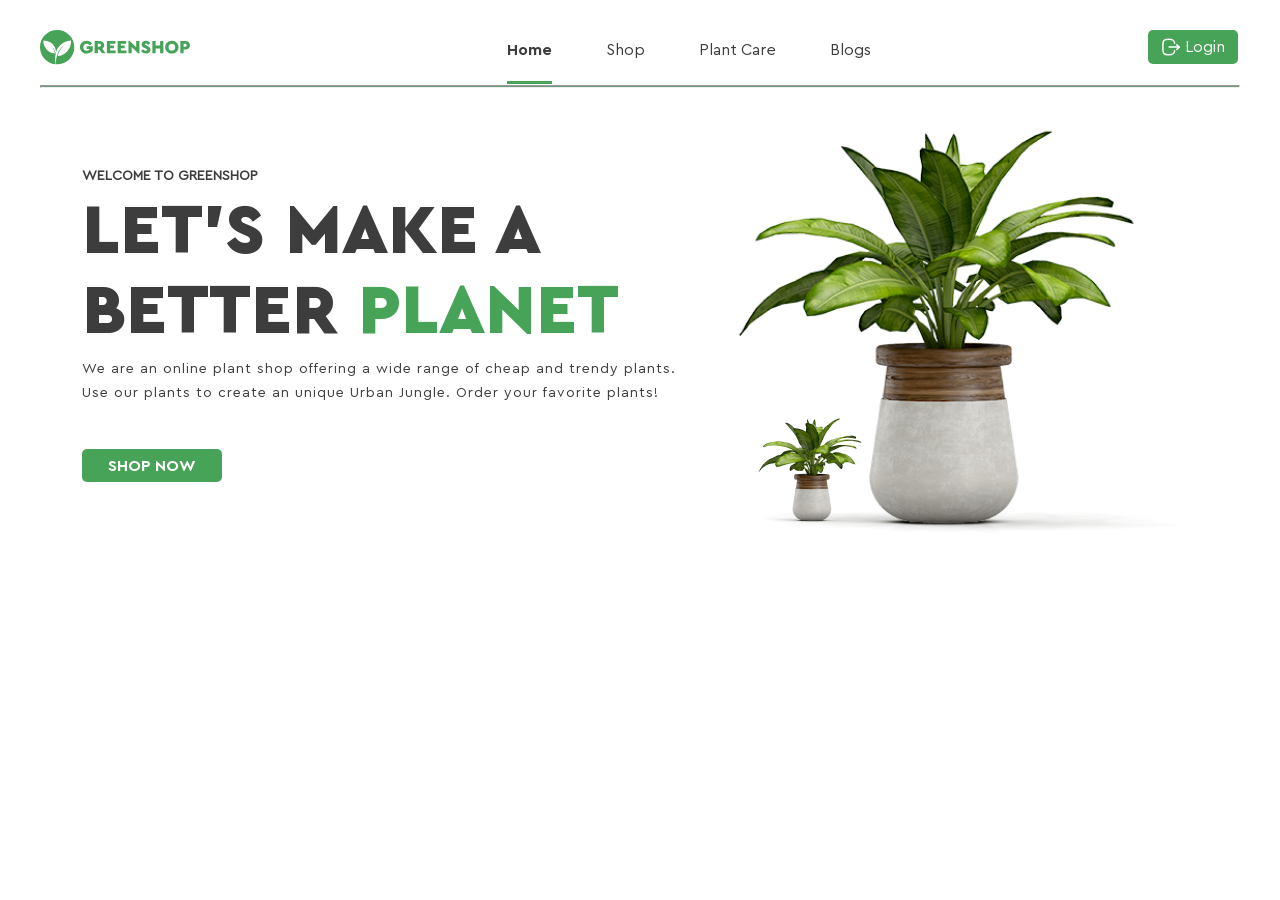
==== index.html @ c68e1c9a "corrected all errors" ====
<!DOCTYPE html>
<html lang="en">
  <head>
    <meta charset="UTF-8" />
    <meta name="viewport" content="width=device-width, initial-scale=1.0" />
    <title>GreenShop</title>
    <link rel="stylesheet" href="styles/reset.css" />
    <link rel="stylesheet" href="styles/style.css" />
  </head>
  <body>
    <header class="container">
      <div class="header-info">
        <div class="header-logo">
          <a href="#"></a>
          <svg
            width="150"
            height="35"
            viewBox="0 0 150 35"
            fill="none"
            xmlns="http://www.w3.org/2000/svg">
            <path
              d="M17.15 0C7.67748 0 0 7.67746 0 17.15C0 26.0201 6.73548 33.3175 15.3711 34.207C14.8496 29.9134 15.0436 26.4001 15.7067 23.5135C15.3347 21.7225 14.4898 19.0703 12.5734 17.1864C12.5734 17.1864 13.8348 19.0784 14.5181 21.6214C14.5181 21.6255 14.5221 21.6295 14.5221 21.6335C14.5949 21.9044 14.6596 22.1793 14.7162 22.4623C14.7283 22.527 14.7404 22.5917 14.7526 22.6604C14.8051 22.9515 14.8536 23.2426 14.886 23.5418C5.19513 22.3532 3.12921 13.6569 3.35561 10.3781C13.665 10.9482 15.7754 17.8292 16.0827 22.0985C19.4585 11.0412 30.1843 10.4024 31.0697 10.3781C31.4538 18.8763 25.1509 25.5026 17.6149 26.0807C17.6635 25.8503 17.7201 25.6198 17.7767 25.3934C17.7928 25.3247 17.813 25.26 17.8333 25.1913C17.8777 25.0296 17.9222 24.8679 17.9748 24.7061C17.995 24.6374 18.0192 24.5646 18.0394 24.4959C18.096 24.318 18.1567 24.1442 18.2173 23.9663C18.2335 23.9259 18.2456 23.8854 18.2618 23.845C18.3386 23.6348 18.4195 23.4326 18.5003 23.2305C18.5084 23.2143 18.5125 23.1941 18.5205 23.1779C18.5205 23.1779 18.5205 23.1779 18.5246 23.1779C20.4571 18.5043 24.0229 15.4439 24.0229 15.4439C17.0247 19.4868 15.8441 29.9983 15.6582 34.2231C16.1514 34.2676 16.6446 34.2999 17.15 34.2999C26.6225 34.2999 34.3 26.6225 34.3 17.15C34.3 7.67746 26.6225 0 17.15 0Z"
              fill="#46A358"
            />
            <path
              d="M46.7037 10.7454C48.9718 10.7454 50.8235 11.7197 52.0242 13.4986L49.7764 15.4109C48.9718 14.287 47.9975 13.7048 46.6471 13.7048C44.5691 13.7048 43.2753 15.0713 43.2753 17.1534C43.2753 19.2719 44.6418 20.695 46.8372 20.695C48.0177 20.695 48.9556 20.2826 49.554 19.5912V19.0091H46.6673V16.2356H52.7762V20.133C52.194 21.1639 51.3693 21.9887 50.3019 22.6234C49.2346 23.242 48.0339 23.5614 46.7037 23.5614C42.9923 23.618 39.9237 20.7313 39.9763 17.1534C39.9197 13.5956 42.9923 10.6888 46.7037 10.7454Z"
              fill="#46A358"
            />
            <path
              d="M61.9576 23.3316L59.168 19.4908H57.8379V23.3316H54.6157V10.9684H59.4672C62.2204 10.9684 64.2459 12.6543 64.2459 15.2215C64.2459 16.7376 63.5141 17.995 62.2972 18.7429L65.5558 23.3316H61.9576ZM57.8338 16.681H59.4833C60.3809 16.681 60.963 16.0988 60.963 15.2215C60.963 14.3442 60.3809 13.7782 59.4833 13.7782H57.8338V16.681Z"
              fill="#46A358"
            />
            <path
              d="M66.8333 10.9684H75.4124V13.8712H70.0555V15.5773H73.876V18.2739H70.0555V20.4288H75.6388V23.3316H66.8333V10.9684Z"
              fill="#46A358"
            />
            <path
              d="M77.6441 10.9684H86.2231V13.8712H80.8663V15.5773H84.6868V18.2739H80.8663V20.4288H86.4495V23.3316H77.6441V10.9684Z"
              fill="#46A358"
            />
            <path
              d="M99.4192 10.9683V23.5579H98.3882L91.681 17.057V23.3315H88.4588V10.7419H89.4897L96.197 17.1499V10.9683H99.4192Z"
              fill="#46A358"
            />
            <path
              d="M103.264 19.135C103.996 20.1094 104.764 20.7279 106.017 20.7279C106.862 20.7279 107.291 20.4288 107.291 19.8264C107.291 19.2846 107.008 19.1148 106.033 18.6822L104.76 18.1203C102.718 17.2187 101.631 16.0584 101.631 14.3927C101.631 12.2014 103.43 10.7379 105.957 10.7379C107.998 10.7379 109.442 11.7123 110.19 13.2283L108.035 14.8778C107.436 13.9803 106.874 13.5679 105.993 13.5679C105.318 13.5679 104.889 13.8307 104.889 14.3563C104.889 14.8051 105.152 15.0517 105.957 15.367L107.38 15.9654C109.535 16.867 110.545 17.9505 110.545 19.6929C110.545 22.0904 108.576 23.5539 106.009 23.5539C103.782 23.5539 101.982 22.4866 101.081 20.7805L103.264 19.135Z"
              fill="#46A358"
            />
            <path
              d="M112.393 10.9684H115.615V15.4843H120.131V10.9684H123.353V23.3316H120.131V18.3871H115.615V23.3316H112.393V10.9684Z"
              fill="#46A358"
            />
            <path
              d="M131.843 10.7419C135.441 10.6651 138.607 13.6084 138.53 17.1499C138.603 20.7279 135.441 23.6145 131.843 23.5579C128.229 23.6145 125.116 20.7279 125.193 17.1499C125.116 13.6084 128.229 10.6692 131.843 10.7419ZM131.859 13.7014C129.874 13.7014 128.488 15.1083 128.488 17.1499C128.488 18.1809 128.807 19.0218 129.426 19.6606C130.044 20.2791 130.869 20.5985 131.859 20.5985C133.772 20.5985 135.231 19.2118 135.231 17.1499C135.235 15.1083 133.772 13.7014 131.859 13.7014Z"
              fill="#46A358"
            />
            <path
              d="M140.374 10.9684H145.226C147.979 10.9684 150.004 12.6543 150.004 15.2215C150.004 17.7524 147.926 19.4908 145.226 19.4908H143.596V23.3316H140.374V10.9684ZM145.242 16.681C146.139 16.681 146.721 16.0988 146.721 15.2215C146.721 14.3442 146.139 13.7782 145.242 13.7782H143.592V16.681H145.242Z"
              fill="#46A358"
            />
          </svg>
        </div>
        <nav class="header-nav">
          <ul class="header-nav_list">
            <li><a href="#" class="active">Home</a></li>
            <li><a href="#">Shop</a></li>
            <li><a href="#">Plant Care</a></li>
            <li><a href="#">Blogs</a></li>
          </ul>
        </nav>
        <div class="btn">
          <svg
            width="20"
            height="20"
            viewBox="0 0 20 20"
            fill="none"
            xmlns="http://www.w3.org/2000/svg"
          >
            <path
              d="M18.1601 10.1006H8.12598"
              stroke="white"
              stroke-width="1.5"
              stroke-linecap="round"
              stroke-linejoin="round"
            />
            <path
              d="M15.7212 7.67059L18.1612 10.1006L15.7212 12.5306"
              stroke="white"
              stroke-width="1.5"
              stroke-linecap="round"
              stroke-linejoin="round"
            />
            <path
              d="M13.6342 6.35826C13.3592 3.37493 12.2425 2.2916 7.80082 2.2916C1.88332 2.2916 1.88332 4.2166 1.88332 9.99993C1.88332 15.7833 1.88332 17.7083 7.80082 17.7083C12.2425 17.7083 13.3592 16.6249 13.6342 13.6416"
              stroke="white"
              stroke-width="1.5"
              stroke-linecap="round"
              stroke-linejoin="round"
            />
          </svg>
          <a
            href="https://0lasonova.github.io/Homework3/greenshop.html?"
            target="_blank"
            class="btn-logout"
            >Login</a
          >
        </div>
      </div>
      <hr class="hr_header-info" />
    </header>
    <main class="container">
      <section class="banner">
        <div class="banner-text">
          <h6>Welcome to Greenshop</h6>
          <h1>
            Let’s Make a Better <span class="banner-text-h1word">Planet</span>
          </h1>
          <p>
            We are an online plant shop offering a wide range of cheap and
            trendy plants. Use our plants to create an unique Urban Jungle.
            Order your favorite plants!
          </p>
          <div class="btn">
            <a href="https://0lasonova.github.io/Homework3/greenshop.html?"
              >Shop now</a
            >
          </div>
        </div>
        <div class="banner-pic">
          <img
            class="banner-pic-min"
            src="images/main-img.png"
            alt="main-img"
          />
        </div>
      </section>
    </main>
  </body>
</html>
---- styles/style.css ----
@font-face {
  font-family: "CeraPro-Regular";
  src: url("../fonts/CeraPro-Regular.woff2") format("woff2");
  font-weight: 400;
  font-style: normal;
}
@font-face {
  font-family: "CeraPro-Bold";
  src: url("../fonts/CeraPro-Bold.woff2") format("woff2");
  font-weight: 700;
  font-style: normal;
}
@font-face {
  font-family: "CeraPro-Black";
  src: url("../fonts/CeraPro-Black.woff2") format("woff2");
  font-weight: 900;
  font-style: normal;
}

.container {
  max-width: 1200px;
  margin: 0 auto;
}

body {
  font-family: "CeraPro-Regular";
  font-weight: 400;
}

header {
  padding-top: 30px;
}

.header-info {
  margin-bottom: 16px;
}

.header-nav,
.header-logo,
.header-button,
.banner-text,
.banner-picture {
  display: inline-block;
  vertical-align: middle;
  font-size: 16px;
}

a {
  text-decoration: none;
  color: #3d3d3d;
}
ul {
  list-style-type: none;
  margin: 0;
}

.btn {
  display: inline-block;
  width: 90px;
  background: #46a358;
  color: #ffffff;
  text-align: center;
  padding: 7px;
  font-size: 16px;
  border-radius: 5px;
  cursor: pointer;
  vertical-align: top;
}

.btn svg {
  display: inline-block;
  vertical-align: middle;
}
.btn a {
  color: #ffffff;
  display: inline-block;
  vertical-align: middle;
}

.btn:hover {
  background-color: #d1d1d1;
}

.header-nav {
  width: calc(100% - 250px);
  text-align: center;
}

.header-nav a.active {
  font-family: "CeraPro-Bold";
  font-weight: 700;

  border-bottom: 3px solid;
  border-color: #46a358;
  padding-bottom: 23px;
}

.header-nav_list li {
  margin: 0 25px;
  display: inline-block;
  vertical-align: middle;
}

.hr_header-info {
  background-color: #709978;
  height: 0.3px;
  margin: 0;
  margin-bottom: 12px;
}

.banner {
  font-size: 16px;
  height: 450px;
}
.banner .btn {
  font-family: "CeraPro-Bold";
  width: 140px;
  margin-top: 44px;
  text-transform: uppercase;
}
div.btn:hover {
  color: #46a358;
}

.banner-text {
  vertical-align: top;
  width: 647px;
  padding-left: 42px;
  padding-top: 68px;
  color: #3d3d3d;
}
.banner-text h6 {
  text-transform: uppercase;
  font-size: 14px;
  margin: 0;
  color: #3d3d3d;
}
.banner-text h1 {
  font-family: "CeraPro-Black";
  font-weight: 900;
  font-size: 70px;
  text-transform: uppercase;
  margin: 7px 0 5px 0;
  color: #3d3d3d;
}
.banner-text-h1word {
  color: #46a358;
}

.banner-text p {
  font-family: "CeraPro-Regular";
  font-weight: 400;
  font-size: 14px;
  letter-spacing: 1px;
  margin: 0;
  color: #3d3d3d;
  line-height: 24px;
}
.banner-pic {
  display: inline-block;
}
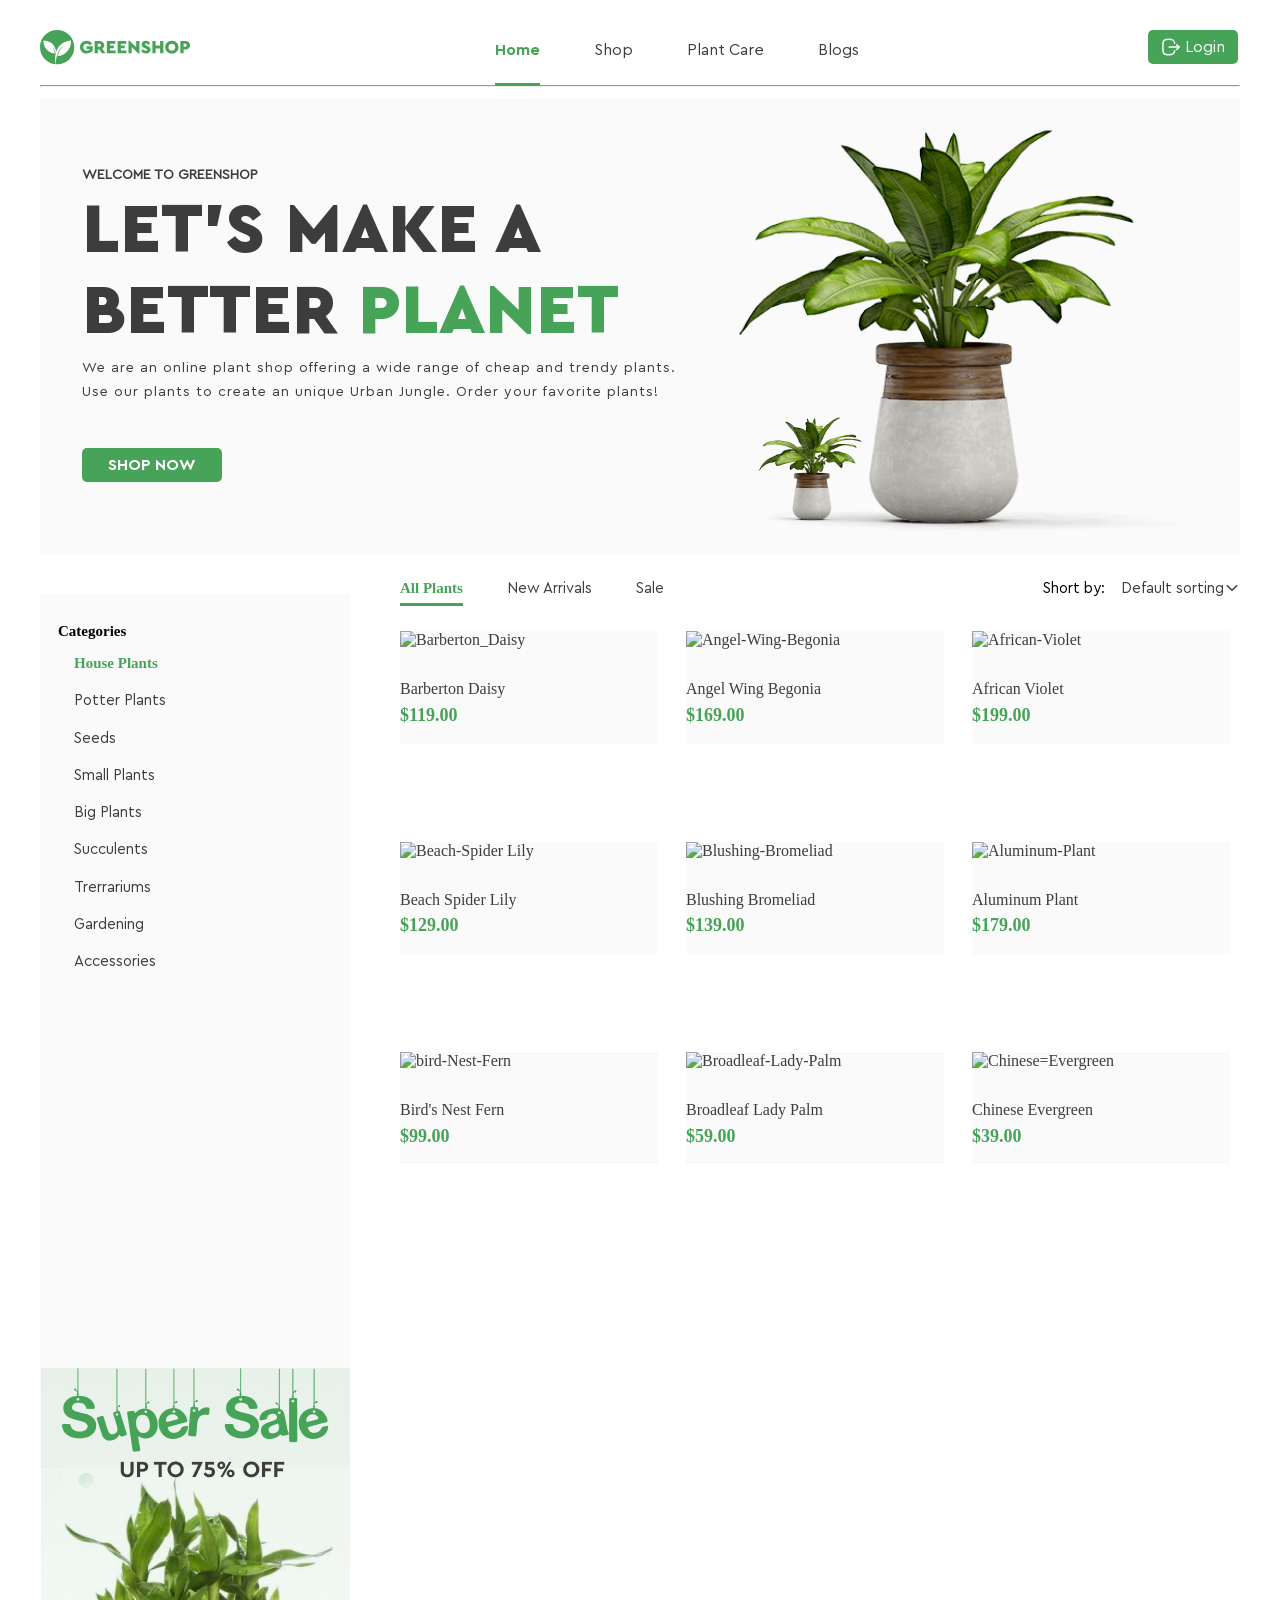
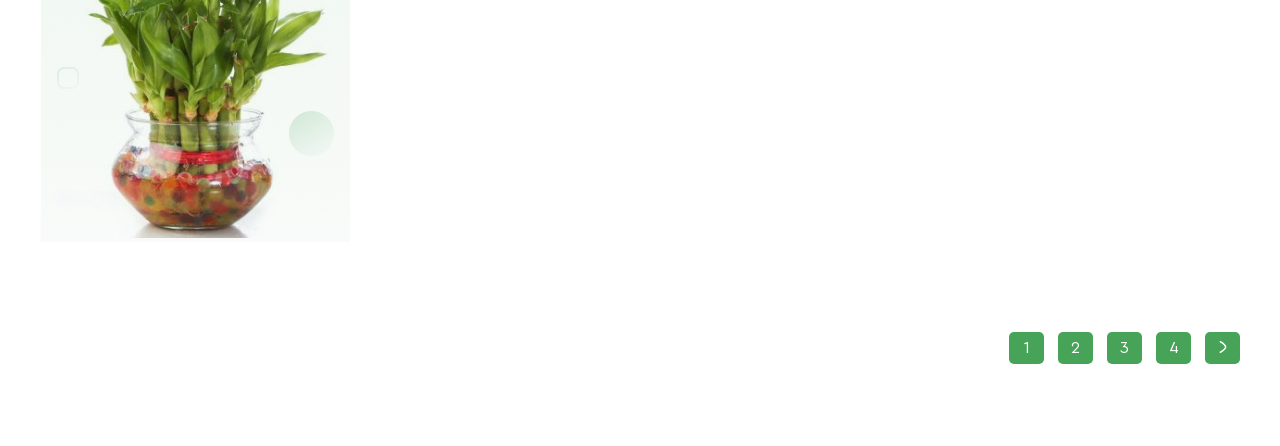
==== commit 48d68dcc: "added header" ====
--- a/index.html
+++ b/index.html
@@ -110,30 +110,194 @@
     </header>
     <main class="container">
       <section class="banner">
-        <div class="banner-text">
-          <h6>Welcome to Greenshop</h6>
-          <h1>
-            Let’s Make a Better <span class="banner-text-h1word">Planet</span>
-          </h1>
-          <p>
-            We are an online plant shop offering a wide range of cheap and
-            trendy plants. Use our plants to create an unique Urban Jungle.
-            Order your favorite plants!
-          </p>
-          <div class="btn">
-            <a href="https://0lasonova.github.io/Homework3/greenshop.html?"
-              >Shop now</a
-            >
-          </div>
-        </div>
-        <div class="banner-pic">
-          <img
-            class="banner-pic-min"
-            src="images/main-img.png"
-            alt="main-img"
-          />
-        </div>
+          <div class="banner-text">
+            <h6>Welcome to Greenshop</h6>
+            <h1>
+              Let’s Make a Better <span class="banner-text-h1word">Planet</span>
+            </h1>
+            <p>
+              We are an online plant shop offering a wide range of cheap and
+              trendy plants. Use our plants to create an unique Urban Jungle.
+              Order your favorite plants!
+            </p>
+            <div class="btn">
+              <a href="https://0lasonova.github.io/Homework3/greenshop.html?"
+                >Shop now</a
+              >
+            </div>
+          </div>
+          <div class="banner-pic">
+            <img
+              class="banner-pic-min"
+              src="images/img-banner.png"
+              alt="main-img"
+            />
+          </div>
       </section>
+      <aside class="sidebar">
+        <div class="sidebar_list">
+          <p>Categories</p>
+          <ul>
+            <li><a class="active" href="">House Plants</a></li>
+            <li><a href="">Potter Plants</a></li>
+            <li><a href="">Seeds</a></li>
+            <li><a href="">Small Plants</a></li>
+            <li><a href="">Big Plants</a></li>
+            <li><a href="">Succulents</a></li>
+            <li><a href="">Trerrariums</a></li>
+            <li><a href="">Gardening</a></li>
+            <li><a href="">Accessories</a></li>
+          </ul>
+        </div>
+        <span>
+          <a href="#"><img src="images/aside-banner.png" alt="" /></a>
+        </span>
+      </aside>
+      <div class="content">
+        <div class="content_nav">
+          <div class="content_nav-left">
+            <a class="active" href="">All Plants</a>
+            <a href="">New Arrivals</a>
+            <a href="">Sale</a>
+          </div>
+          <div class="content_nav-right">
+            <span>Short by:</span>
+            <div class="filter">
+              <ul>
+                <li><a>Default sorting</a></li>
+              </ul>
+              <a><svg
+                  width="16"
+                  height="16"
+                  viewBox="0 0 16 16"
+                  fill="none"
+                  xmlns="http://www.w3.org/2000/svg"><path d="M12.6667 5.66669L8.00004 10.3334L3.33337 5.66669"
+                    stroke="#3D3D3D"
+                    stroke-width="1.5"
+                    stroke-linecap="round"
+                    stroke-linejoin="round"
+                  />
+                </svg>
+              </a>
+            </div>
+          </div>
+        </div>
+        <div class="card-block">
+          <div class="card-product">
+            <a href="#"
+              ><img
+                class="pic_plant"
+                src="images/image-1.png"
+                alt="Barberton_Daisy"
+            /></a>
+            <a href="#" class="name_plant">Barberton Daisy</a>
+            <p class="price_plant">$119.00</p>
+          </div>
+          <div class="card-product">
+            <a href="#"
+              ><img
+                class="name_plant"
+                src="images/image-2.png"
+                alt="Angel-Wing-Begonia"
+            /></a>
+            <a href="#" class="name_plant">Angel Wing Begonia</a>
+            <p class="price_plant">$169.00</p>
+          </div>
+          <div class="card-product">
+            <a href="#"
+              ><img
+                class="name_plant"
+                src="images/image-3.png"
+                alt="African-Violet"
+            /></a>
+            <a href="#" class="name_plant">African Violet</a>
+            <p class="price_plant">$199.00</p>
+          </div>
+          <div class="card-product">
+            <a href="#"
+              ><img
+                class="name_plant"
+                src="images/image-4.png"
+                alt="Beach-Spider Lily"
+            /></a>
+            <a href="#" class="name_plant">Beach Spider Lily</a>
+            <p class="price_plant">$129.00</p>
+          </div>
+          <div class="card-product">
+            <a href="#"
+              ><img
+                class="name_plant"
+                src="images/image-5.png"
+                alt="Blushing-Bromeliad"
+            /></a>
+            <a href="#" class="name_plant">Blushing Bromeliad</a>
+            <p class="price_plant">$139.00</p>
+          </div>
+          <div class="card-product">
+            <a href="#"
+              ><img
+                class="name_plant"
+                src="images/image-6.png"
+                alt="Aluminum-Plant"
+            /></a>
+            <a href="#" class="name_plant">Aluminum Plant</a>
+            <p class="price_plant">$179.00</p>
+          </div>
+          <div class="card-product">
+            <a href="#"
+              ><img
+                class="name_plant"
+                src="images/image-7.png"
+                alt="bird-Nest-Fern"
+            /></a>
+            <a href="#" class="name_plant">Bird's Nest Fern</a>
+            <p class="price_plant">$99.00</p>
+          </div>
+          <div class="card-product">
+            <a href="#"
+              ><img
+                class="name_plant"
+                src="images/image-8.png"
+                alt="Broadleaf-Lady-Palm"
+            /></a>
+            <a href="#" class="name_plant">Broadleaf Lady Palm</a>
+            <p class="price_plant">$59.00</p>
+          </div>
+          <div class="card-product">
+            <a href="#"
+              ><img
+                class="name_plant"
+                src="images/image-9.png"
+                alt="Chinese=Evergreen"
+            /></a>
+            <a href="#" class="name_plant">Chinese Evergreen</a>
+            <p class="price_plant">$39.00</p>
+          </div>
+        </div>
+      </div>
+      <div class="pages">
+        <ul class="pages_list">
+          <li class="active_page"><a href="#">1</a></li>
+          <li><a href="#">2</a></li>
+          <li><a href="#">3</a></li>
+          <li><a href="#">4</a></li>
+          <li>
+            <a href="#"><svg
+                width="8"
+                height="12"
+                viewBox="0 0 8 12"
+                fill="none"
+                xmlns="http://www.w3.org/2000/svg"><path
+                  d="M1.375 0.75C1.375 0.75 6.625 3.858 6.625 6C6.625 8.14125 1.375 11.25 1.375 11.25"
+                  stroke="#fff"
+                  stroke-width="1.5"
+                  stroke-linecap="round"
+                  stroke-linejoin="round">
+                </svg>
+                </a>
+          </li>
+        </ul>
+      </div>
     </main>
   </body>
 </html>
--- a/styles/style.css
+++ b/styles/style.css
@@ -21,20 +21,20 @@
   max-width: 1200px;
   margin: 0 auto;
 }
-
 body {
   font-family: "CeraPro-Regular";
   font-weight: 400;
-}
-
+  font-size: 15px;
+}
 header {
+  font-family: "CeraPro-Regular";
+  font-weight: 400;
+  font-size: 15px;
   padding-top: 30px;
 }
-
 .header-info {
   margin-bottom: 16px;
 }
-
 .header-nav,
 .header-logo,
 .header-button,
@@ -44,7 +44,6 @@
   vertical-align: middle;
   font-size: 16px;
 }
-
 a {
   text-decoration: none;
   color: #3d3d3d;
@@ -53,7 +52,6 @@
   list-style-type: none;
   margin: 0;
 }
-
 .btn {
   display: inline-block;
   width: 90px;
@@ -66,7 +64,6 @@
   cursor: pointer;
   vertical-align: top;
 }
-
 .btn svg {
   display: inline-block;
   vertical-align: middle;
@@ -76,41 +73,33 @@
   display: inline-block;
   vertical-align: middle;
 }
-
 .btn:hover {
   background-color: #d1d1d1;
 }
-
 .header-nav {
   width: calc(100% - 250px);
   text-align: center;
 }
-
 .header-nav a.active {
   font-family: "CeraPro-Bold";
   font-weight: 700;
-
   border-bottom: 3px solid;
   border-color: #46a358;
-  padding-bottom: 23px;
-}
-
+  padding-bottom: 25px;
+}
 .header-nav_list li {
   margin: 0 25px;
   display: inline-block;
   vertical-align: middle;
 }
-
 .hr_header-info {
   background-color: #709978;
-  height: 0.3px;
   margin: 0;
   margin-bottom: 12px;
 }
-
 .banner {
-  font-size: 16px;
-  height: 450px;
+  background-color: #f5f5f580;
+  font-size: 16px;
 }
 .banner .btn {
   font-family: "CeraPro-Bold";
@@ -121,7 +110,6 @@
 div.btn:hover {
   color: #46a358;
 }
-
 .banner-text {
   vertical-align: top;
   width: 647px;
@@ -146,7 +134,6 @@
 .banner-text-h1word {
   color: #46a358;
 }
-
 .banner-text p {
   font-family: "CeraPro-Regular";
   font-weight: 400;
@@ -159,3 +146,140 @@
 .banner-pic {
   display: inline-block;
 }
+.active {
+  color: #46a358;
+  font-family: "latobold";
+  font-weight: 700;
+  border-bottom: 3px solid;
+  border-color: #46a358;
+  padding-bottom: 7px;
+}
+.sidebar .active {
+  border-bottom: none;
+}
+.sidebar {
+  background-color: #f5f5f580;
+  float: left;
+  width: 310px;
+  padding-right: 63px;
+  margin-top: 40px;
+}
+.sidebar_list {
+  padding-left: 18px;
+  padding-top: 14px;
+  height: 774px;
+  width: 310px;
+}
+.sidebar_list li {
+  padding-bottom: 20px;
+}
+.sidebar_list li a:hover {
+  color: #46a358;
+  font-size: 18px;
+}
+.sidebar_list p {
+  font-family: "latoblack";
+  font-weight: 900;
+}
+.content {
+  float: right;
+  width: calc(100% - 310px);
+  margin-top: 26px;
+  justify-content: space-between;
+  padding-bottom: 30px;
+  padding-left: 50px;
+}
+.content_nav-left a {
+  margin-right: 40px;
+}
+.content_nav-left {
+  float: left;
+}
+.content_nav-right {
+  float: right;
+}
+.content_nav-right span {
+  float: left;
+}
+.content_nav-right span ul {
+  padding: 0 5px 0 8px;
+}
+ul {
+  list-style-type: none;
+  padding-left: 16px;
+  margin: 0;
+}
+a {
+  text-decoration: none;
+  color: #3d3d3d;
+}
+.filter {
+  float: right;
+  cursor: pointer;
+}
+.filter ul {
+  float: left;
+}
+.filter a {
+  float: right;
+}
+
+.card-block {
+  float: right;
+  padding-top: 31px;
+}
+.card-product {
+  background-color: #f5f5f580;
+  float: left;
+  width: 258px;
+  margin-right: 28px;
+  margin-bottom: 98px;
+}
+.card-product a {
+  font-family: "latobold";
+  font-size: 16px;
+}
+.card-product .price_plant {
+  font-family: "latobold";
+  font-weight: 700;
+  font-size: 18px;
+  margin-top: 6px;
+  color: #46a358;
+}
+.card-product:nth-child(3n + 3) {
+  margin-right: 0;
+}
+.card-product:nth-last-child(-n + 3) {
+  margin-bottom: 0;
+}
+.card-product img {
+  display: block;
+  margin-bottom: 31px;
+  margin-left: auto;
+  margin-right: auto;
+}
+.pages {
+  padding-top: 90px;
+  float: right;
+  clear: both;
+  padding-bottom: 82px;
+}
+.pages_list li {
+  width: 35px;
+  display: inline-block;
+  border-radius: 1px;
+  background: #46a358;
+  text-align: center;
+  padding: 7px;
+  font-size: 16px;
+  border-radius: 5px;
+  cursor: pointer;
+  margin-left: 10px;
+}
+.pages_list li a {
+  color: white;
+}
+.pages_list li:hover {
+  background: #007018;
+  border-radius: 25px;
+}
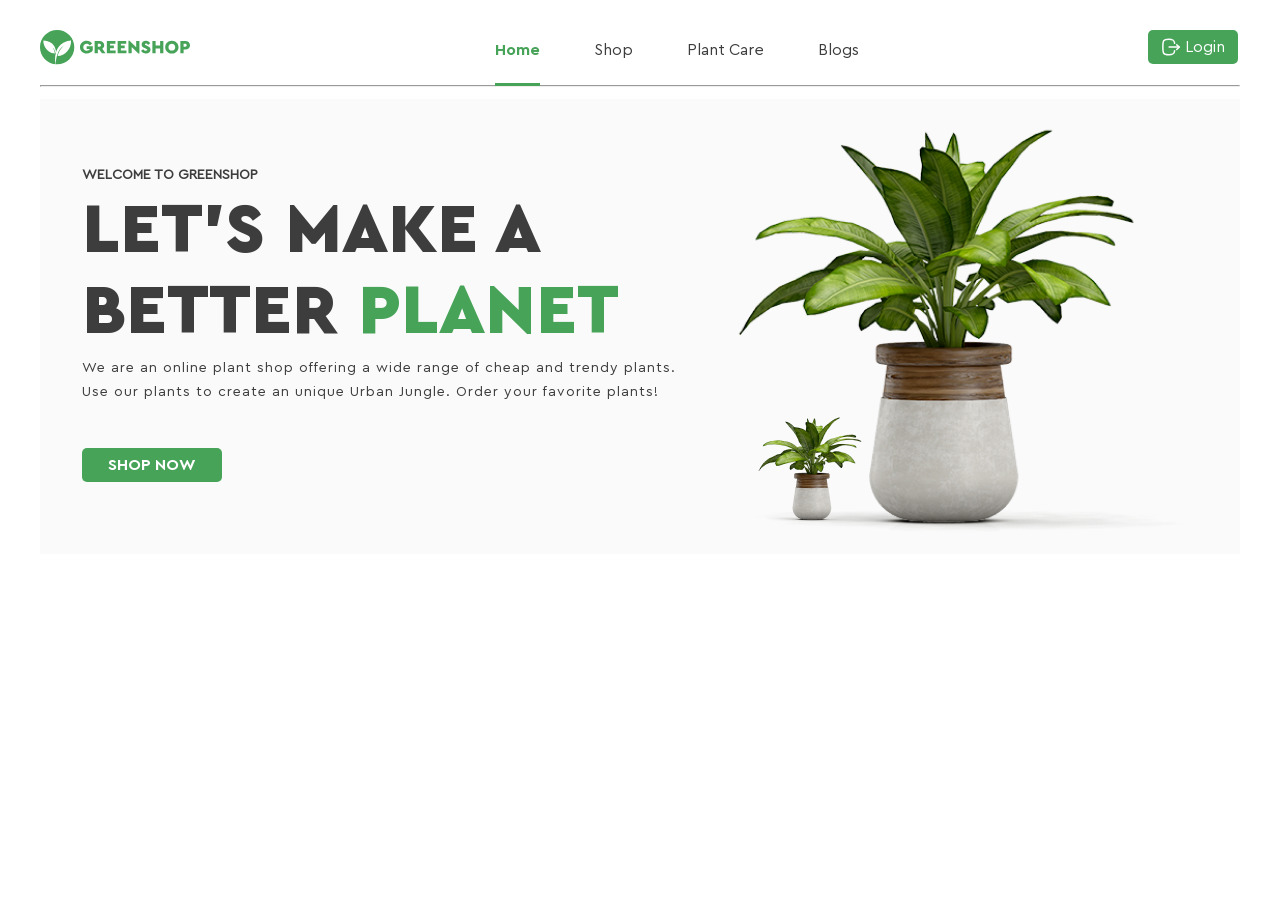
==== commit c62ef0de: "all errors from the third revision have been corrected" ====
--- a/index.html
+++ b/index.html
@@ -17,7 +17,8 @@
             height="35"
             viewBox="0 0 150 35"
             fill="none"
-            xmlns="http://www.w3.org/2000/svg">
+            xmlns="http://www.w3.org/2000/svg"
+          >
             <path
               d="M17.15 0C7.67748 0 0 7.67746 0 17.15C0 26.0201 6.73548 33.3175 15.3711 34.207C14.8496 29.9134 15.0436 26.4001 15.7067 23.5135C15.3347 21.7225 14.4898 19.0703 12.5734 17.1864C12.5734 17.1864 13.8348 19.0784 14.5181 21.6214C14.5181 21.6255 14.5221 21.6295 14.5221 21.6335C14.5949 21.9044 14.6596 22.1793 14.7162 22.4623C14.7283 22.527 14.7404 22.5917 14.7526 22.6604C14.8051 22.9515 14.8536 23.2426 14.886 23.5418C5.19513 22.3532 3.12921 13.6569 3.35561 10.3781C13.665 10.9482 15.7754 17.8292 16.0827 22.0985C19.4585 11.0412 30.1843 10.4024 31.0697 10.3781C31.4538 18.8763 25.1509 25.5026 17.6149 26.0807C17.6635 25.8503 17.7201 25.6198 17.7767 25.3934C17.7928 25.3247 17.813 25.26 17.8333 25.1913C17.8777 25.0296 17.9222 24.8679 17.9748 24.7061C17.995 24.6374 18.0192 24.5646 18.0394 24.4959C18.096 24.318 18.1567 24.1442 18.2173 23.9663C18.2335 23.9259 18.2456 23.8854 18.2618 23.845C18.3386 23.6348 18.4195 23.4326 18.5003 23.2305C18.5084 23.2143 18.5125 23.1941 18.5205 23.1779C18.5205 23.1779 18.5205 23.1779 18.5246 23.1779C20.4571 18.5043 24.0229 15.4439 24.0229 15.4439C17.0247 19.4868 15.8441 29.9983 15.6582 34.2231C16.1514 34.2676 16.6446 34.2999 17.15 34.2999C26.6225 34.2999 34.3 26.6225 34.3 17.15C34.3 7.67746 26.6225 0 17.15 0Z"
               fill="#46A358"
@@ -110,194 +111,30 @@
     </header>
     <main class="container">
       <section class="banner">
-          <div class="banner-text">
-            <h6>Welcome to Greenshop</h6>
-            <h1>
-              Let’s Make a Better <span class="banner-text-h1word">Planet</span>
-            </h1>
-            <p>
-              We are an online plant shop offering a wide range of cheap and
-              trendy plants. Use our plants to create an unique Urban Jungle.
-              Order your favorite plants!
-            </p>
-            <div class="btn">
-              <a href="https://0lasonova.github.io/Homework3/greenshop.html?"
-                >Shop now</a
-              >
-            </div>
-          </div>
-          <div class="banner-pic">
-            <img
-              class="banner-pic-min"
-              src="images/img-banner.png"
-              alt="main-img"
-            />
-          </div>
-      </section>
-      <aside class="sidebar">
-        <div class="sidebar_list">
-          <p>Categories</p>
-          <ul>
-            <li><a class="active" href="">House Plants</a></li>
-            <li><a href="">Potter Plants</a></li>
-            <li><a href="">Seeds</a></li>
-            <li><a href="">Small Plants</a></li>
-            <li><a href="">Big Plants</a></li>
-            <li><a href="">Succulents</a></li>
-            <li><a href="">Trerrariums</a></li>
-            <li><a href="">Gardening</a></li>
-            <li><a href="">Accessories</a></li>
-          </ul>
-        </div>
-        <span>
-          <a href="#"><img src="images/aside-banner.png" alt="" /></a>
-        </span>
-      </aside>
-      <div class="content">
-        <div class="content_nav">
-          <div class="content_nav-left">
-            <a class="active" href="">All Plants</a>
-            <a href="">New Arrivals</a>
-            <a href="">Sale</a>
-          </div>
-          <div class="content_nav-right">
-            <span>Short by:</span>
-            <div class="filter">
-              <ul>
-                <li><a>Default sorting</a></li>
-              </ul>
-              <a><svg
-                  width="16"
-                  height="16"
-                  viewBox="0 0 16 16"
-                  fill="none"
-                  xmlns="http://www.w3.org/2000/svg"><path d="M12.6667 5.66669L8.00004 10.3334L3.33337 5.66669"
-                    stroke="#3D3D3D"
-                    stroke-width="1.5"
-                    stroke-linecap="round"
-                    stroke-linejoin="round"
-                  />
-                </svg>
-              </a>
-            </div>
+        <div class="banner-text">
+          <h6>Welcome to Greenshop</h6>
+          <h1>
+            Let’s Make a Better <span class="banner-text-h1word">Planet</span>
+          </h1>
+          <p>
+            We are an online plant shop offering a wide range of cheap and
+            trendy plants. Use our plants to create an unique Urban Jungle.
+            Order your favorite plants!
+          </p>
+          <div class="btn">
+            <a href="https://0lasonova.github.io/Homework3/greenshop.html?"
+              >Shop now</a
+            >
           </div>
         </div>
-        <div class="card-block">
-          <div class="card-product">
-            <a href="#"
-              ><img
-                class="pic_plant"
-                src="images/image-1.png"
-                alt="Barberton_Daisy"
-            /></a>
-            <a href="#" class="name_plant">Barberton Daisy</a>
-            <p class="price_plant">$119.00</p>
-          </div>
-          <div class="card-product">
-            <a href="#"
-              ><img
-                class="name_plant"
-                src="images/image-2.png"
-                alt="Angel-Wing-Begonia"
-            /></a>
-            <a href="#" class="name_plant">Angel Wing Begonia</a>
-            <p class="price_plant">$169.00</p>
-          </div>
-          <div class="card-product">
-            <a href="#"
-              ><img
-                class="name_plant"
-                src="images/image-3.png"
-                alt="African-Violet"
-            /></a>
-            <a href="#" class="name_plant">African Violet</a>
-            <p class="price_plant">$199.00</p>
-          </div>
-          <div class="card-product">
-            <a href="#"
-              ><img
-                class="name_plant"
-                src="images/image-4.png"
-                alt="Beach-Spider Lily"
-            /></a>
-            <a href="#" class="name_plant">Beach Spider Lily</a>
-            <p class="price_plant">$129.00</p>
-          </div>
-          <div class="card-product">
-            <a href="#"
-              ><img
-                class="name_plant"
-                src="images/image-5.png"
-                alt="Blushing-Bromeliad"
-            /></a>
-            <a href="#" class="name_plant">Blushing Bromeliad</a>
-            <p class="price_plant">$139.00</p>
-          </div>
-          <div class="card-product">
-            <a href="#"
-              ><img
-                class="name_plant"
-                src="images/image-6.png"
-                alt="Aluminum-Plant"
-            /></a>
-            <a href="#" class="name_plant">Aluminum Plant</a>
-            <p class="price_plant">$179.00</p>
-          </div>
-          <div class="card-product">
-            <a href="#"
-              ><img
-                class="name_plant"
-                src="images/image-7.png"
-                alt="bird-Nest-Fern"
-            /></a>
-            <a href="#" class="name_plant">Bird's Nest Fern</a>
-            <p class="price_plant">$99.00</p>
-          </div>
-          <div class="card-product">
-            <a href="#"
-              ><img
-                class="name_plant"
-                src="images/image-8.png"
-                alt="Broadleaf-Lady-Palm"
-            /></a>
-            <a href="#" class="name_plant">Broadleaf Lady Palm</a>
-            <p class="price_plant">$59.00</p>
-          </div>
-          <div class="card-product">
-            <a href="#"
-              ><img
-                class="name_plant"
-                src="images/image-9.png"
-                alt="Chinese=Evergreen"
-            /></a>
-            <a href="#" class="name_plant">Chinese Evergreen</a>
-            <p class="price_plant">$39.00</p>
-          </div>
+        <div class="banner-pic">
+          <img
+            class="banner-pic-min"
+            src="images/main-img.png"
+            alt="main-img"
+          />
         </div>
-      </div>
-      <div class="pages">
-        <ul class="pages_list">
-          <li class="active_page"><a href="#">1</a></li>
-          <li><a href="#">2</a></li>
-          <li><a href="#">3</a></li>
-          <li><a href="#">4</a></li>
-          <li>
-            <a href="#"><svg
-                width="8"
-                height="12"
-                viewBox="0 0 8 12"
-                fill="none"
-                xmlns="http://www.w3.org/2000/svg"><path
-                  d="M1.375 0.75C1.375 0.75 6.625 3.858 6.625 6C6.625 8.14125 1.375 11.25 1.375 11.25"
-                  stroke="#fff"
-                  stroke-width="1.5"
-                  stroke-linecap="round"
-                  stroke-linejoin="round">
-                </svg>
-                </a>
-          </li>
-        </ul>
-      </div>
+      </section>
     </main>
   </body>
 </html>
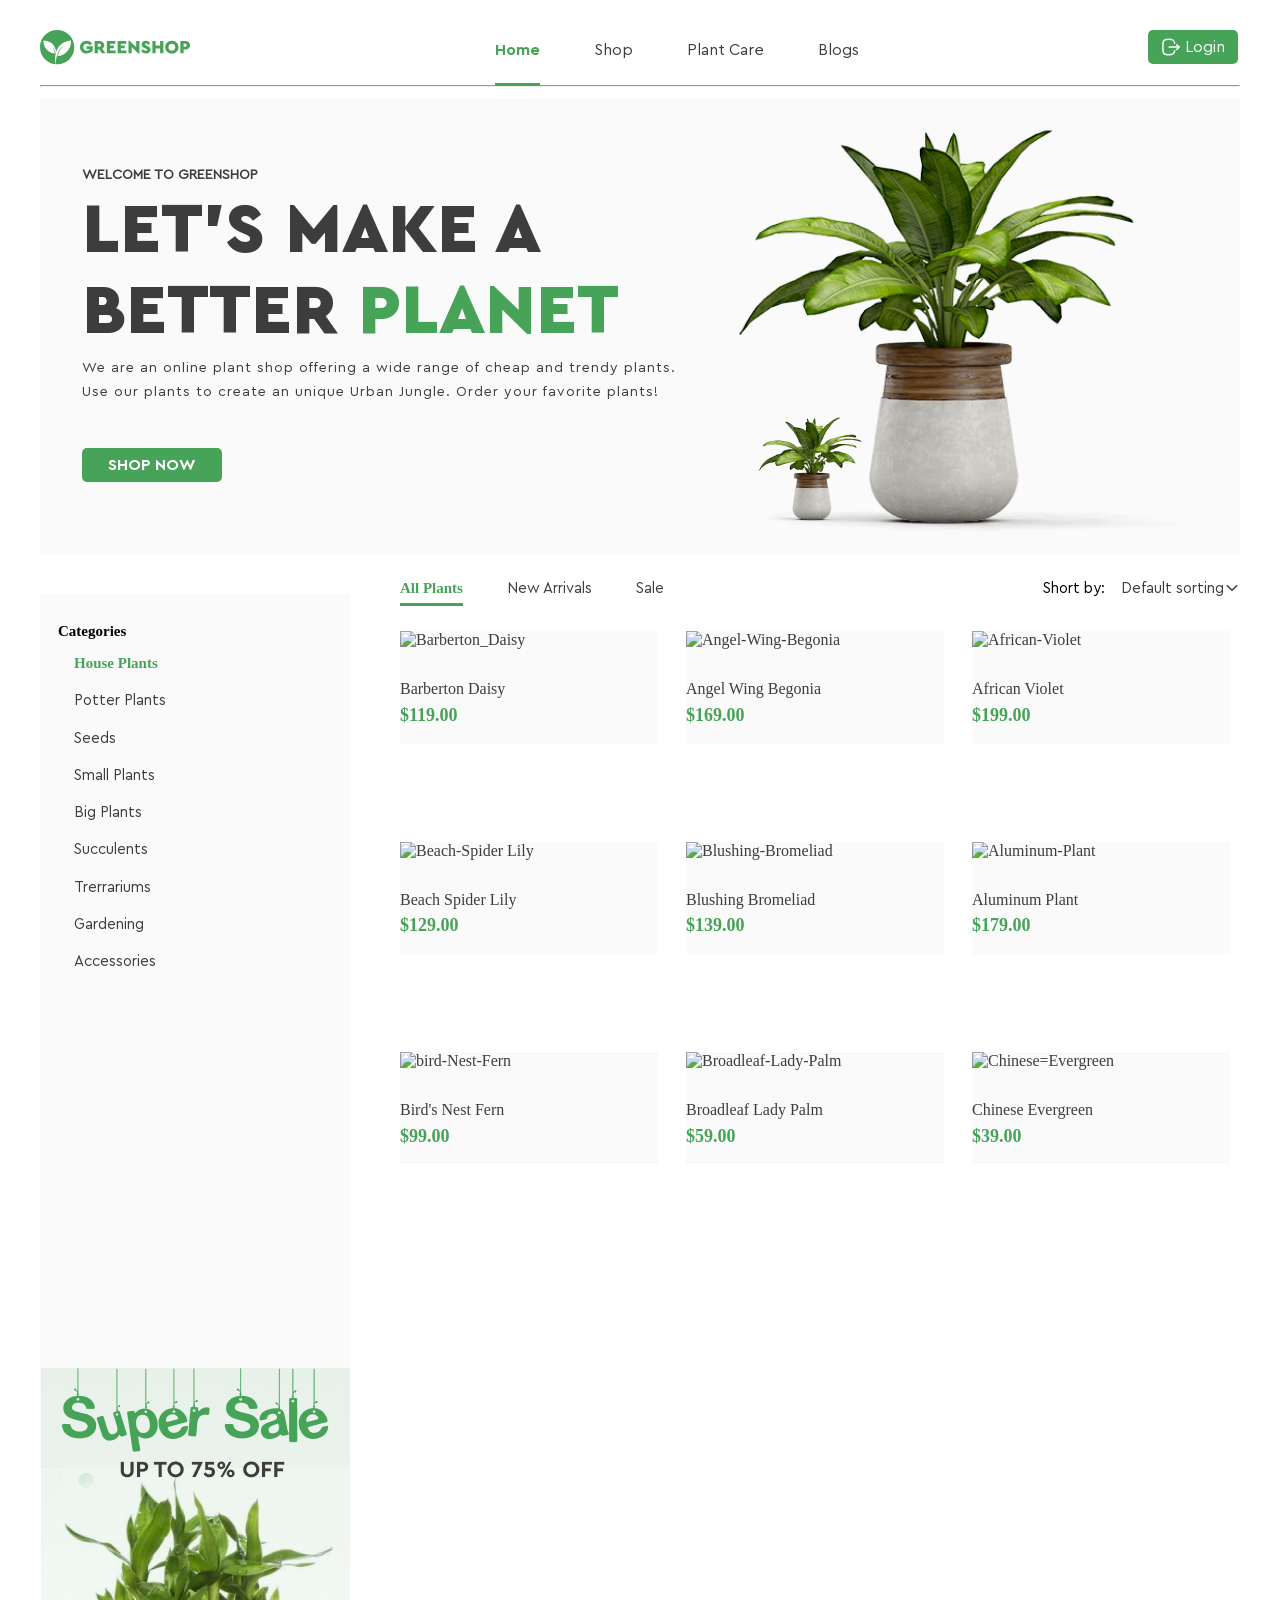
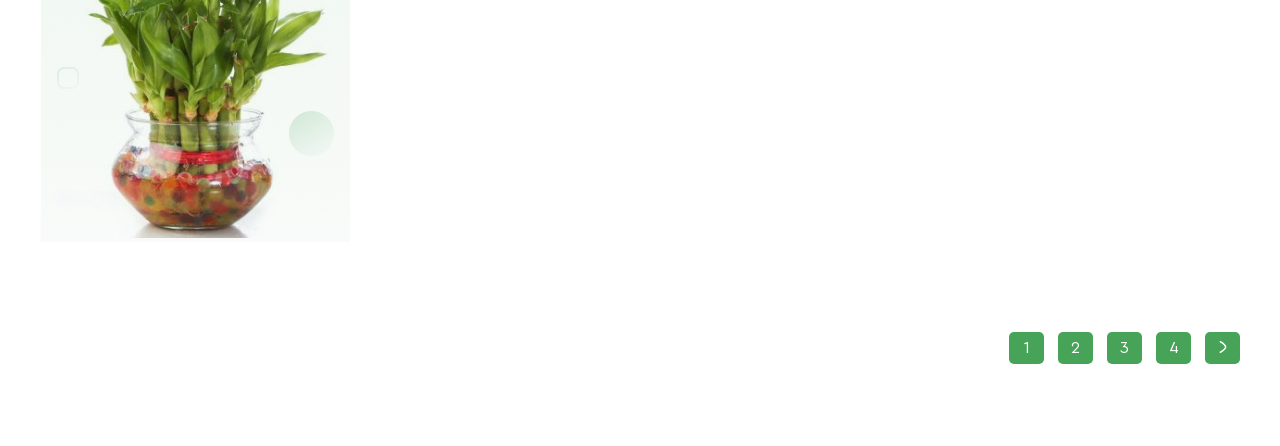
==== commit 489faf13: "abc" ====
--- a/index.html
+++ b/index.html
@@ -111,30 +111,194 @@
     </header>
     <main class="container">
       <section class="banner">
-        <div class="banner-text">
-          <h6>Welcome to Greenshop</h6>
-          <h1>
-            Let’s Make a Better <span class="banner-text-h1word">Planet</span>
-          </h1>
-          <p>
-            We are an online plant shop offering a wide range of cheap and
-            trendy plants. Use our plants to create an unique Urban Jungle.
-            Order your favorite plants!
-          </p>
-          <div class="btn">
-            <a href="https://0lasonova.github.io/Homework3/greenshop.html?"
-              >Shop now</a
-            >
-          </div>
-        </div>
-        <div class="banner-pic">
-          <img
-            class="banner-pic-min"
-            src="images/main-img.png"
-            alt="main-img"
-          />
-        </div>
+          <div class="banner-text">
+            <h6>Welcome to Greenshop</h6>
+            <h1>
+              Let’s Make a Better <span class="banner-text-h1word">Planet</span>
+            </h1>
+            <p>
+              We are an online plant shop offering a wide range of cheap and
+              trendy plants. Use our plants to create an unique Urban Jungle.
+              Order your favorite plants!
+            </p>
+            <div class="btn">
+              <a href="https://0lasonova.github.io/Homework3/greenshop.html?"
+                >Shop now</a
+              >
+            </div>
+          </div>
+          <div class="banner-pic">
+            <img
+              class="banner-pic-min"
+              src="images/img-banner.png"
+              alt="main-img"
+            />
+          </div>
       </section>
+      <aside class="sidebar">
+        <div class="sidebar_list">
+          <p>Categories</p>
+          <ul>
+            <li><a class="active" href="">House Plants</a></li>
+            <li><a href="">Potter Plants</a></li>
+            <li><a href="">Seeds</a></li>
+            <li><a href="">Small Plants</a></li>
+            <li><a href="">Big Plants</a></li>
+            <li><a href="">Succulents</a></li>
+            <li><a href="">Trerrariums</a></li>
+            <li><a href="">Gardening</a></li>
+            <li><a href="">Accessories</a></li>
+          </ul>
+        </div>
+        <span>
+          <a href="#"><img src="images/aside-banner.png" alt="" /></a>
+        </span>
+      </aside>
+      <div class="content">
+        <div class="content_nav">
+          <div class="content_nav-left">
+            <a class="active" href="">All Plants</a>
+            <a href="">New Arrivals</a>
+            <a href="">Sale</a>
+          </div>
+          <div class="content_nav-right">
+            <span>Short by:</span>
+            <div class="filter">
+              <ul>
+                <li><a>Default sorting</a></li>
+              </ul>
+              <a><svg
+                  width="16"
+                  height="16"
+                  viewBox="0 0 16 16"
+                  fill="none"
+                  xmlns="http://www.w3.org/2000/svg"><path d="M12.6667 5.66669L8.00004 10.3334L3.33337 5.66669"
+                    stroke="#3D3D3D"
+                    stroke-width="1.5"
+                    stroke-linecap="round"
+                    stroke-linejoin="round"
+                  />
+                </svg>
+              </a>
+            </div>
+          </div>
+        </div>
+        <div class="card-block">
+          <div class="card-product">
+            <a href="#"
+              ><img
+                class="pic_plant"
+                src="images/image-1.png"
+                alt="Barberton_Daisy"
+            /></a>
+            <a href="#" class="name_plant">Barberton Daisy</a>
+            <p class="price_plant">$119.00</p>
+          </div>
+          <div class="card-product">
+            <a href="#"
+              ><img
+                class="name_plant"
+                src="images/image-2.png"
+                alt="Angel-Wing-Begonia"
+            /></a>
+            <a href="#" class="name_plant">Angel Wing Begonia</a>
+            <p class="price_plant">$169.00</p>
+          </div>
+          <div class="card-product">
+            <a href="#"
+              ><img
+                class="name_plant"
+                src="images/image-3.png"
+                alt="African-Violet"
+            /></a>
+            <a href="#" class="name_plant">African Violet</a>
+            <p class="price_plant">$199.00</p>
+          </div>
+          <div class="card-product">
+            <a href="#"
+              ><img
+                class="name_plant"
+                src="images/image-4.png"
+                alt="Beach-Spider Lily"
+            /></a>
+            <a href="#" class="name_plant">Beach Spider Lily</a>
+            <p class="price_plant">$129.00</p>
+          </div>
+          <div class="card-product">
+            <a href="#"
+              ><img
+                class="name_plant"
+                src="images/image-5.png"
+                alt="Blushing-Bromeliad"
+            /></a>
+            <a href="#" class="name_plant">Blushing Bromeliad</a>
+            <p class="price_plant">$139.00</p>
+          </div>
+          <div class="card-product">
+            <a href="#"
+              ><img
+                class="name_plant"
+                src="images/image-6.png"
+                alt="Aluminum-Plant"
+            /></a>
+            <a href="#" class="name_plant">Aluminum Plant</a>
+            <p class="price_plant">$179.00</p>
+          </div>
+          <div class="card-product">
+            <a href="#"
+              ><img
+                class="name_plant"
+                src="images/image-7.png"
+                alt="bird-Nest-Fern"
+            /></a>
+            <a href="#" class="name_plant">Bird's Nest Fern</a>
+            <p class="price_plant">$99.00</p>
+          </div>
+          <div class="card-product">
+            <a href="#"
+              ><img
+                class="name_plant"
+                src="images/image-8.png"
+                alt="Broadleaf-Lady-Palm"
+            /></a>
+            <a href="#" class="name_plant">Broadleaf Lady Palm</a>
+            <p class="price_plant">$59.00</p>
+          </div>
+          <div class="card-product">
+            <a href="#"
+              ><img
+                class="name_plant"
+                src="images/image-9.png"
+                alt="Chinese=Evergreen"
+            /></a>
+            <a href="#" class="name_plant">Chinese Evergreen</a>
+            <p class="price_plant">$39.00</p>
+          </div>
+        </div>
+      </div>
+      <div class="pages">
+        <ul class="pages_list">
+          <li class="active_page"><a href="#">1</a></li>
+          <li><a href="#">2</a></li>
+          <li><a href="#">3</a></li>
+          <li><a href="#">4</a></li>
+          <li>
+            <a href="#"><svg
+                width="8"
+                height="12"
+                viewBox="0 0 8 12"
+                fill="none"
+                xmlns="http://www.w3.org/2000/svg"><path
+                  d="M1.375 0.75C1.375 0.75 6.625 3.858 6.625 6C6.625 8.14125 1.375 11.25 1.375 11.25"
+                  stroke="#fff"
+                  stroke-width="1.5"
+                  stroke-linecap="round"
+                  stroke-linejoin="round">
+                </svg>
+                </a>
+          </li>
+        </ul>
+      </div>
     </main>
   </body>
 </html>
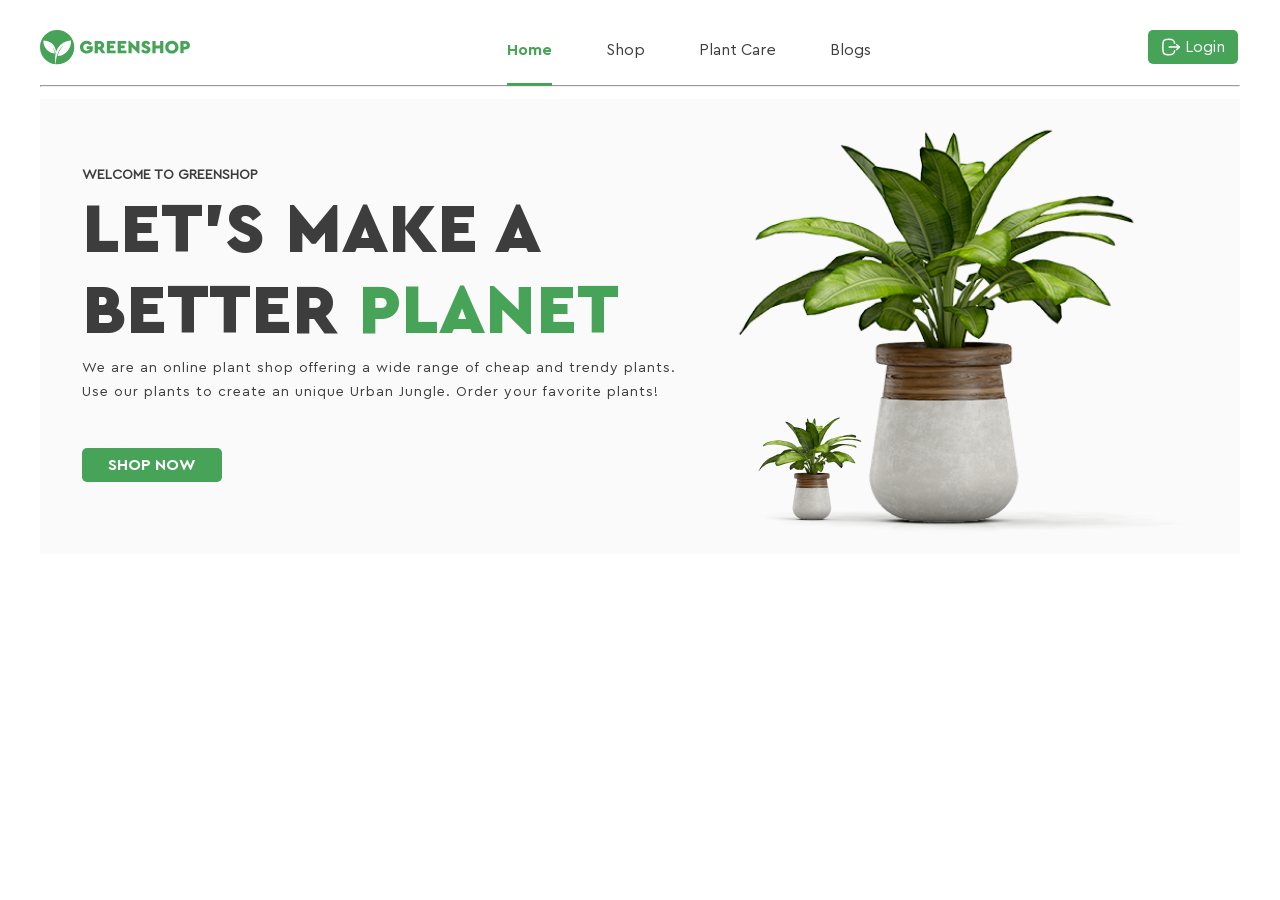
==== commit f97b311e: "all errors from the third revision have been corrected" ====
--- a/index.html
+++ b/index.html
@@ -114,7 +114,7 @@
           <div class="banner-text">
             <h6>Welcome to Greenshop</h6>
             <h1>
-              Let’s Make a Better <span class="banner-text-h1word">Planet</span>
+            Let’s Make a Better <span class="banner-text-h1word">Planet</span>
             </h1>
             <p>
               We are an online plant shop offering a wide range of cheap and
@@ -135,170 +135,6 @@
             />
           </div>
       </section>
-      <aside class="sidebar">
-        <div class="sidebar_list">
-          <p>Categories</p>
-          <ul>
-            <li><a class="active" href="">House Plants</a></li>
-            <li><a href="">Potter Plants</a></li>
-            <li><a href="">Seeds</a></li>
-            <li><a href="">Small Plants</a></li>
-            <li><a href="">Big Plants</a></li>
-            <li><a href="">Succulents</a></li>
-            <li><a href="">Trerrariums</a></li>
-            <li><a href="">Gardening</a></li>
-            <li><a href="">Accessories</a></li>
-          </ul>
-        </div>
-        <span>
-          <a href="#"><img src="images/aside-banner.png" alt="" /></a>
-        </span>
-      </aside>
-      <div class="content">
-        <div class="content_nav">
-          <div class="content_nav-left">
-            <a class="active" href="">All Plants</a>
-            <a href="">New Arrivals</a>
-            <a href="">Sale</a>
-          </div>
-          <div class="content_nav-right">
-            <span>Short by:</span>
-            <div class="filter">
-              <ul>
-                <li><a>Default sorting</a></li>
-              </ul>
-              <a><svg
-                  width="16"
-                  height="16"
-                  viewBox="0 0 16 16"
-                  fill="none"
-                  xmlns="http://www.w3.org/2000/svg"><path d="M12.6667 5.66669L8.00004 10.3334L3.33337 5.66669"
-                    stroke="#3D3D3D"
-                    stroke-width="1.5"
-                    stroke-linecap="round"
-                    stroke-linejoin="round"
-                  />
-                </svg>
-              </a>
-            </div>
-          </div>
-        </div>
-        <div class="card-block">
-          <div class="card-product">
-            <a href="#"
-              ><img
-                class="pic_plant"
-                src="images/image-1.png"
-                alt="Barberton_Daisy"
-            /></a>
-            <a href="#" class="name_plant">Barberton Daisy</a>
-            <p class="price_plant">$119.00</p>
-          </div>
-          <div class="card-product">
-            <a href="#"
-              ><img
-                class="name_plant"
-                src="images/image-2.png"
-                alt="Angel-Wing-Begonia"
-            /></a>
-            <a href="#" class="name_plant">Angel Wing Begonia</a>
-            <p class="price_plant">$169.00</p>
-          </div>
-          <div class="card-product">
-            <a href="#"
-              ><img
-                class="name_plant"
-                src="images/image-3.png"
-                alt="African-Violet"
-            /></a>
-            <a href="#" class="name_plant">African Violet</a>
-            <p class="price_plant">$199.00</p>
-          </div>
-          <div class="card-product">
-            <a href="#"
-              ><img
-                class="name_plant"
-                src="images/image-4.png"
-                alt="Beach-Spider Lily"
-            /></a>
-            <a href="#" class="name_plant">Beach Spider Lily</a>
-            <p class="price_plant">$129.00</p>
-          </div>
-          <div class="card-product">
-            <a href="#"
-              ><img
-                class="name_plant"
-                src="images/image-5.png"
-                alt="Blushing-Bromeliad"
-            /></a>
-            <a href="#" class="name_plant">Blushing Bromeliad</a>
-            <p class="price_plant">$139.00</p>
-          </div>
-          <div class="card-product">
-            <a href="#"
-              ><img
-                class="name_plant"
-                src="images/image-6.png"
-                alt="Aluminum-Plant"
-            /></a>
-            <a href="#" class="name_plant">Aluminum Plant</a>
-            <p class="price_plant">$179.00</p>
-          </div>
-          <div class="card-product">
-            <a href="#"
-              ><img
-                class="name_plant"
-                src="images/image-7.png"
-                alt="bird-Nest-Fern"
-            /></a>
-            <a href="#" class="name_plant">Bird's Nest Fern</a>
-            <p class="price_plant">$99.00</p>
-          </div>
-          <div class="card-product">
-            <a href="#"
-              ><img
-                class="name_plant"
-                src="images/image-8.png"
-                alt="Broadleaf-Lady-Palm"
-            /></a>
-            <a href="#" class="name_plant">Broadleaf Lady Palm</a>
-            <p class="price_plant">$59.00</p>
-          </div>
-          <div class="card-product">
-            <a href="#"
-              ><img
-                class="name_plant"
-                src="images/image-9.png"
-                alt="Chinese=Evergreen"
-            /></a>
-            <a href="#" class="name_plant">Chinese Evergreen</a>
-            <p class="price_plant">$39.00</p>
-          </div>
-        </div>
-      </div>
-      <div class="pages">
-        <ul class="pages_list">
-          <li class="active_page"><a href="#">1</a></li>
-          <li><a href="#">2</a></li>
-          <li><a href="#">3</a></li>
-          <li><a href="#">4</a></li>
-          <li>
-            <a href="#"><svg
-                width="8"
-                height="12"
-                viewBox="0 0 8 12"
-                fill="none"
-                xmlns="http://www.w3.org/2000/svg"><path
-                  d="M1.375 0.75C1.375 0.75 6.625 3.858 6.625 6C6.625 8.14125 1.375 11.25 1.375 11.25"
-                  stroke="#fff"
-                  stroke-width="1.5"
-                  stroke-linecap="round"
-                  stroke-linejoin="round">
-                </svg>
-                </a>
-          </li>
-        </ul>
-      </div>
     </main>
   </body>
 </html>
--- a/styles/style.css
+++ b/styles/style.css
@@ -154,132 +154,3 @@
   border-color: #46a358;
   padding-bottom: 7px;
 }
-.sidebar .active {
-  border-bottom: none;
-}
-.sidebar {
-  background-color: #f5f5f580;
-  float: left;
-  width: 310px;
-  padding-right: 63px;
-  margin-top: 40px;
-}
-.sidebar_list {
-  padding-left: 18px;
-  padding-top: 14px;
-  height: 774px;
-  width: 310px;
-}
-.sidebar_list li {
-  padding-bottom: 20px;
-}
-.sidebar_list li a:hover {
-  color: #46a358;
-  font-size: 18px;
-}
-.sidebar_list p {
-  font-family: "latoblack";
-  font-weight: 900;
-}
-.content {
-  float: right;
-  width: calc(100% - 310px);
-  margin-top: 26px;
-  justify-content: space-between;
-  padding-bottom: 30px;
-  padding-left: 50px;
-}
-.content_nav-left a {
-  margin-right: 40px;
-}
-.content_nav-left {
-  float: left;
-}
-.content_nav-right {
-  float: right;
-}
-.content_nav-right span {
-  float: left;
-}
-.content_nav-right span ul {
-  padding: 0 5px 0 8px;
-}
-ul {
-  list-style-type: none;
-  padding-left: 16px;
-  margin: 0;
-}
-a {
-  text-decoration: none;
-  color: #3d3d3d;
-}
-.filter {
-  float: right;
-  cursor: pointer;
-}
-.filter ul {
-  float: left;
-}
-.filter a {
-  float: right;
-}
-
-.card-block {
-  float: right;
-  padding-top: 31px;
-}
-.card-product {
-  background-color: #f5f5f580;
-  float: left;
-  width: 258px;
-  margin-right: 28px;
-  margin-bottom: 98px;
-}
-.card-product a {
-  font-family: "latobold";
-  font-size: 16px;
-}
-.card-product .price_plant {
-  font-family: "latobold";
-  font-weight: 700;
-  font-size: 18px;
-  margin-top: 6px;
-  color: #46a358;
-}
-.card-product:nth-child(3n + 3) {
-  margin-right: 0;
-}
-.card-product:nth-last-child(-n + 3) {
-  margin-bottom: 0;
-}
-.card-product img {
-  display: block;
-  margin-bottom: 31px;
-  margin-left: auto;
-  margin-right: auto;
-}
-.pages {
-  padding-top: 90px;
-  float: right;
-  clear: both;
-  padding-bottom: 82px;
-}
-.pages_list li {
-  width: 35px;
-  display: inline-block;
-  border-radius: 1px;
-  background: #46a358;
-  text-align: center;
-  padding: 7px;
-  font-size: 16px;
-  border-radius: 5px;
-  cursor: pointer;
-  margin-left: 10px;
-}
-.pages_list li a {
-  color: white;
-}
-.pages_list li:hover {
-  background: #007018;
-  border-radius: 25px;
-}
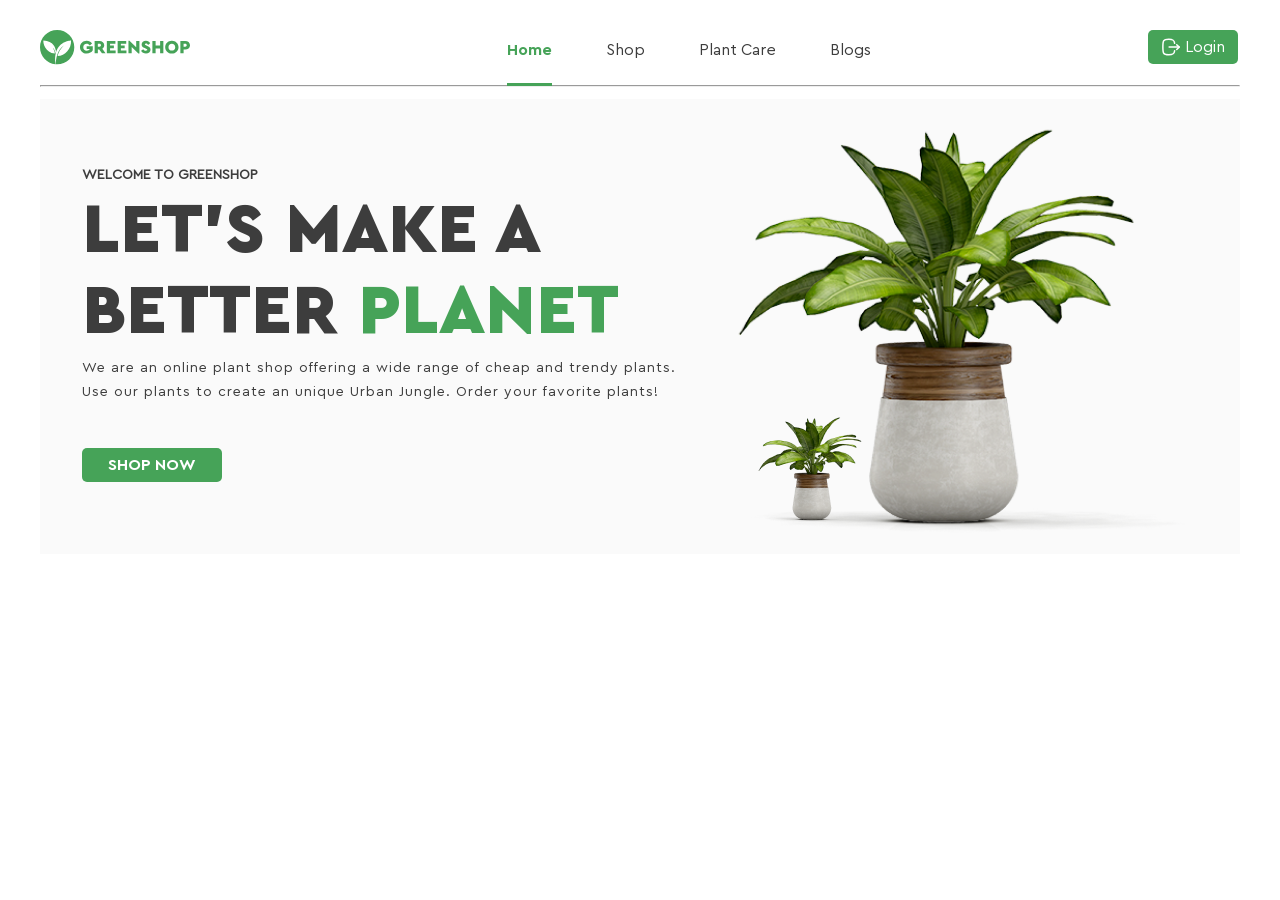
==== commit 59703f63: "all errors from the third revision have been corrected" ====
--- a/index.html
+++ b/index.html
@@ -111,29 +111,29 @@
     </header>
     <main class="container">
       <section class="banner">
-          <div class="banner-text">
-            <h6>Welcome to Greenshop</h6>
-            <h1>
+        <div class="banner-text">
+          <h6>Welcome to Greenshop</h6>
+          <h1>
             Let’s Make a Better <span class="banner-text-h1word">Planet</span>
-            </h1>
-            <p>
-              We are an online plant shop offering a wide range of cheap and
-              trendy plants. Use our plants to create an unique Urban Jungle.
-              Order your favorite plants!
-            </p>
-            <div class="btn">
-              <a href="https://0lasonova.github.io/Homework3/greenshop.html?"
-                >Shop now</a
-              >
-            </div>
+          </h1>
+          <p>
+            We are an online plant shop offering a wide range of cheap and
+            trendy plants. Use our plants to create an unique Urban Jungle.
+            Order your favorite plants!
+          </p>
+          <div class="btn">
+            <a href="https://0lasonova.github.io/Homework3/greenshop.html?"
+              >Shop now</a
+            >
           </div>
-          <div class="banner-pic">
-            <img
-              class="banner-pic-min"
-              src="images/img-banner.png"
-              alt="main-img"
-            />
-          </div>
+        </div>
+        <div class="banner-pic">
+          <img
+            class="banner-pic-min"
+            src="images/img-banner.png"
+            alt="main-img"
+          />
+        </div>
       </section>
     </main>
   </body>
